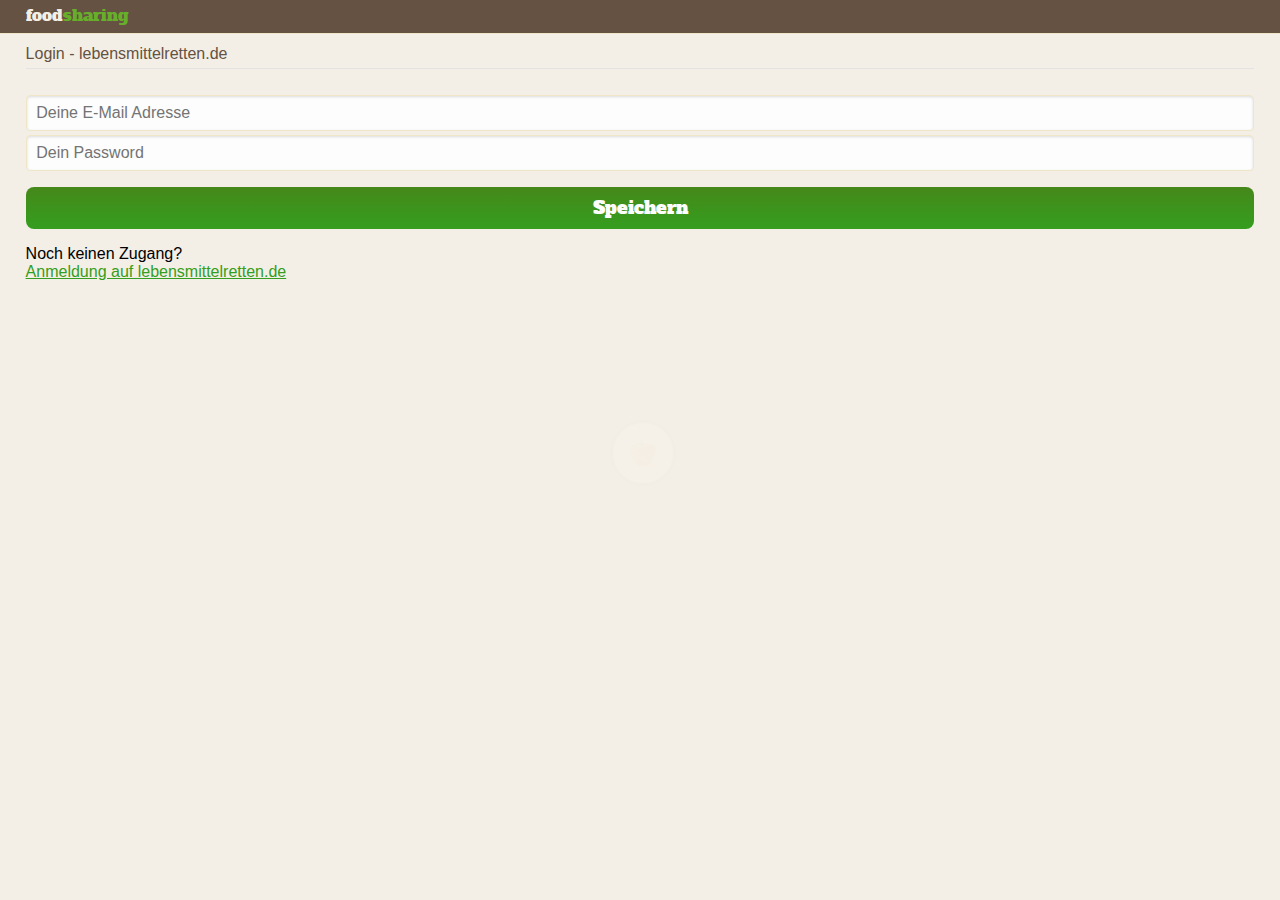
==== www/index.html @ 9c3143f4 "Daten hinzugefügt" ====
<!doctype html>
<html lang="en" ng-app="Foodsharing">
<head>
  <meta charset="utf-8">
  <meta name="viewport" content="width=device-width, initial-scale=1, maximum-scale=1, user-scalable=no">
  <title>Foodsharing</title>  
  
  <link rel="stylesheet" href="css/libs/font-awesome.min.css" />  
  <link rel="stylesheet" href="css/fonts/alfaslabone/stylesheet.css" />  
  <link rel="stylesheet" href="css/libs/pure.css" />
  <link rel="stylesheet" href="css/libs/pure-theme.css" />
  <link rel="stylesheet" href="css/app.css" />

  <script src="cordova.js"></script>
  <script src="js/libs/jquery.js"></script>  
  <script src="js/storage.js"></script> 
  <script src="js/config.js"></script> 
  
  <script src="js/msg.js"></script> 
  <script src="js/image.js"></script> 
  <script src="js/ajax.js"></script> 
  <script src="js/user.js"></script> 
  <script src="js/page.js"></script> 
  <script src="js/init.js"></script> 
  <script src="js/basket.js"></script> 
  
  <script src="js/app.js"></script> 
  
</head>

<body>    
  
  <!--
  		Header Start
  -->
  <header class="header">
    <div class="home-menu pure-menu pure-menu-open pure-menu-horizontal pure-menu-fixed">
        <a class="pure-menu-heading toplogo" href="#" onclick="return false;"><span class="beige">food</span><span class="green">sharing</span></a>

        <div class="pure-menu-heading" style="float:right;max-width: 50%; overflow: hidden;">
           <div id="mini-loader" class="bubblingG">
				<span id="bubblingG_1">
				</span>
				<span id="bubblingG_2">
				</span>
				<span id="bubblingG_3">
				</span>
			</div>&nbsp; <span id="title">&nbsp;</span>
        </div>
    </div>
  </header>
  <!--
  	Header Ende
  -->
  
  
  
  <!--
  		Seite Essenskorb einstellen STart
  -->
  <div style="display:block;" id="page-foodbasket" class="page">
  	<form class="pure-form pure-form-stacked">
	    <fieldset>
	        <legend>Essenskorb einstellen</legend>
			
			<p id="cam-wrapper" style="text-align:center;">
				<button id="cambutton" class="corner button-xlarge pure-button button-green"><i class="fa fa-camera fa-2x"></i></button>
			</p>
			
			<div id="image-preview" class="corner" style="display:none;max-height: 80px;overflow:hidden;">
				<img width="100%" style="display:none;" id="largeImage" src="" />
			</div>
  			
			
			<p>
	    	    <textarea class="corner fill" id="description" placeholder="Beschreibung"></textarea>
			</p>
	        
	        <p>
	        	<label for="weight">geschätztes Gewicht</label>
	        	<select id="weight" name="weight" class="fill">
					<option value="">Bitte Auswählen...</option>
						<option value="0.25">250 g</option>
						<option value="0.5">500 g</option>
						<option value="0.75">750 g</option>
						<option value="1">1,00 kg</option>
						<option value="2">2,00 kg</option>
						<option selected="selected" value="3">3,00 kg</option>
						<option value="4">4,00 kg</option>
						<option value="5">5,00 kg</option>
						<option value="6">6,00 kg</option>
						<option value="7">7,00 kg</option>
						<option value="8">8,00 kg</option>
						<option value="9">9,00 kg</option>
						<option value="10">10,00 kg</option>
						<option value="20">20,00 kg</option>
						<option value="30">30,00 kg</option>
						<option value="40">40,00 kg</option>
						<option value="50">50,00 kg</option>
						<option value="60">60,00 kg</option>
						<option value="70">70,00 kg</option>
						<option value="80">80,00 kg</option>
						<option value="90">90,00 kg</option>
						<option value="100">100,00 kg</option>
				</select>
	        	
	        </p>
	        
	        <div class="corner cbmenu pure-menu pure-menu-open">				
			    <ul>
					<li class="pure-menu-heading">Kontaktaufnahme</li>
					
					<li><a href="#"><label><input type="checkbox" value="1" name="contact_type[]" class="input cb-contact_type">&nbsp;per Nachricht</label></a></li>
					<li><a href="#"><label><input type="checkbox" value="2" name="contact_type[]" class="phone-check input cb-contact_type">&nbsp;per Telefon-Anruf</label></a></li>
				</ul>
			</div>
			
			<p id="phone-wrapper" style="display:none;">
		       <input class="fill" id="phone" type="text" placeholder="Festnetz-Telefon">
		       <input class="fill" id="phone_mobile" type="text" placeholder="Handynummer">
		    </p>
			
			<div class="corner cbmenu pure-menu pure-menu-open">
				<ul>
					<li class="pure-menu-heading">Art der Lebensmittel</li>
					
					<li><a href="#"><label><input type="checkbox" value="1" name="food_type[]" class="input cb-food_type">&nbsp;Backwaren</label></a></li>
					<li><a href="#"><label><input type="checkbox" value="2" name="food_type[]" class="input cb-food_type">&nbsp;Obst &amp; Gemüse</label></a></li>
					<li><a href="#"><label><input type="checkbox" value="3" name="food_type[]" class="input cb-food_type">&nbsp;Molkereiprodukte</label></a></li>
					<li><a href="#"><label><input type="checkbox" value="4" name="food_type[]" class="input cb-food_type">&nbsp;Trockenware</label></a></li>
					<li><a href="#"><label><input type="checkbox" value="5" name="food_type[]" class="input cb-food_type">&nbsp;Tiefkühlware</label></a></li>
					<li><a href="#"><label><input type="checkbox" value="6" name="food_type[]" class="input cb-food_type">&nbsp;Zubreitetete Speisen</label></a></li>
					<li><a href="#"><label><input type="checkbox" value="7" name="food_type[]" class="input cb-food_type">&nbsp;Tierfutter</label></a></li>
	
			
					<li class="pure-menu-heading">Was trifft zu?</li>
					
					<li><a href="#"><label><input type="checkbox" value="1" name="food_art[]" class="input cb-food_art">&nbsp;sind Bio</label></a></li>
					<li><a href="#"><label><input type="checkbox" value="2" name="food_art[]" class="input cb-food_art">&nbsp;sind vegetarisch</label></a></li>
					<li><a href="#"><label><input type="checkbox" value="3" name="food_art[]" class="input cb-food_art">&nbsp;sind vegan</label></a></li>
					<li><a href="#"><label><input type="checkbox" value="4" name="food_art[]" class="input cb-food_art">&nbsp;sind glutenfrei</label></a></li>
	
					<li style="display:none;" class="geoview pure-menu-heading">Abholort</li>
					
					<li style="display:none;" class="geoview"><a href="#">
						<label class="pure-radio" for="checkbox-radio-option-three"><input class="cb-fetch-point" checked="checked" type="radio" value="home" name="location">&nbsp;Bei mir zu hause</label>
					</a></li>
					
					<li style="display:none;" class="geoview"><a href="#">
						<label class="pure-radio" for="checkbox-radio-option-three"><input class="cb-fetch-point" type="radio" value="loc" name="location">&nbsp;Aktueller Standort</label>
					</a></li>				
				
				</ul>
			</div>
	        <input id="latitude" type="hidden" name="latitude" value="" />
	        <input id="longitude" type="hidden" name="longitude" value="" />
	        <input id="photo" type="hidden" name="photo" value="" />
	        
			<p>
	        	<button style="font-weight:normal;padding:15px 0;" id="basketSubmit" class="fill corner pure-button pure-button-primary">Absenden</button>
	        </p>
	    </fieldset>
	</form>
  </div>
  <!--
  	Essenkorb einstellen Ende
  -->
  
  
  <!--
  	Einstellungen Start
  -->
  <div id="page-settings" class="page">
  	<form class="pure-form pure-form-stacked">
	    <fieldset>
	        <legend>Login - lebensmittelretten.de</legend>
	
			<p>
		        <input class="fill" id="email" type="email" placeholder="Deine E-Mail Adresse" value="">
		        <input class="fill" id="password" type="password" placeholder="Dein Password" value="">
	 		</p>
	 		<p>
	       		<button id="savesettings" class="corner fill pure-button pure-button-primary">Speichern</button>
	       	</p>
	       	<p>
	       		Noch keinen Zugang?<br />
	       		<a href="http://lebensmittelretten.de/mach-mit" target="_blank">Anmeldung auf lebensmittelretten.de</a></p>
	    </fieldset>
	</form>
  </div>
  <!--
  	Einstellungen Ende
  -->
  

  <div id="loader"><span>&nbsp;</span></div>
  
  <!--
  	Footer Start
  -->
  <footer>
  	<div>
  				<a style="float:left;width:50%;margin:0;padding:8px 0;" href="#foodbasket" class="page-foodbasket pure-button pure-button-active">
				    <i class="fa fa-camera"></i><br />
				    Essenskorb
				</a>

  		
  				<a style="float:left;width:50%;margin:0;padding:0;padding:8px 0;" href="#settings" class="page-settings pure-button">
				    <i class="fa fa-cog"></i><br />
				    Einstellungen
				</a>
				<div style="clear:both;"></div>
	</div>
  </footer>
  <!--
  	Footer Ende
  -->
 
 
</body>
</html>
---- www/css/fonts/alfaslabone/stylesheet.css ----
/* Generated by Font Squirrel (http://www.fontsquirrel.com) on June 29, 2014 */



@font-face {
    font-family: 'Alfa Slab One';
    src: url('alfaslabone-regular.eot');
    src: url('alfaslabone-regular.eot?#iefix') format('embedded-opentype'),
         url('alfaslabone-regular.woff') format('woff'),
         url('alfaslabone-regular.ttf') format('truetype'),
         url('alfaslabone-regular.svg#alfa_slab_oneregular') format('svg');
    font-weight: normal;
    font-style: normal;

}
---- www/css/libs/pure.css ----
/*!
Pure v0.5.0
Copyright 2014 Yahoo! Inc. All rights reserved.
Licensed under the BSD License.
https://github.com/yui/pure/blob/master/LICENSE.md
*/
/*!
normalize.css v1.1.3 | MIT License | git.io/normalize
Copyright (c) Nicolas Gallagher and Jonathan Neal
*/
/*! normalize.css v1.1.3 | MIT License | git.io/normalize */article,aside,details,figcaption,figure,footer,header,hgroup,main,nav,section,summary{display:block}audio,canvas,video{display:inline-block;*display:inline;*zoom:1}audio:not([controls]){display:none;height:0}[hidden]{display:none}html{font-size:100%;-ms-text-size-adjust:100%;-webkit-text-size-adjust:100%}html,button,input,select,textarea{font-family:sans-serif}body{margin:0}a:focus{outline:thin dotted}a:active,a:hover{outline:0}h1{font-size:2em;margin:.67em 0}h2{font-size:1.5em;margin:.83em 0}h3{font-size:1.17em;margin:1em 0}h4{font-size:1em;margin:1.33em 0}h5{font-size:.83em;margin:1.67em 0}h6{font-size:.67em;margin:2.33em 0}abbr[title]{border-bottom:1px dotted}b,strong{font-weight:700}blockquote{margin:1em 40px}dfn{font-style:italic}hr{-moz-box-sizing:content-box;box-sizing:content-box;height:0}mark{background:#ff0;color:#000}p,pre{margin:1em 0}code,kbd,pre,samp{font-family:monospace,serif;_font-family:'courier new',monospace;font-size:1em}pre{white-space:pre;white-space:pre-wrap;word-wrap:break-word}q{quotes:none}q:before,q:after{content:'';content:none}small{font-size:80%}sub,sup{font-size:75%;line-height:0;position:relative;vertical-align:baseline}sup{top:-.5em}sub{bottom:-.25em}dl,menu,ol,ul{margin:1em 0}dd{margin:0 0 0 40px}menu,ol,ul{padding:0 0 0 40px}nav ul,nav ol{list-style:none;list-style-image:none}img{border:0;-ms-interpolation-mode:bicubic}svg:not(:root){overflow:hidden}figure{margin:0}form{margin:0}fieldset{border:1px solid silver;margin:0 2px;padding:.35em .625em .75em}legend{border:0;padding:0;white-space:normal;*margin-left:-7px}button,input,select,textarea{font-size:100%;margin:0;vertical-align:baseline;*vertical-align:middle}button,input{line-height:normal}button,select{text-transform:none}button,html input[type=button],input[type=reset],input[type=submit]{-webkit-appearance:button;cursor:pointer;*overflow:visible}button[disabled],html input[disabled]{cursor:default}input[type=checkbox],input[type=radio]{box-sizing:border-box;padding:0;*height:13px;*width:13px}input[type=search]{-webkit-appearance:textfield;-moz-box-sizing:content-box;-webkit-box-sizing:content-box;box-sizing:content-box}input[type=search]::-webkit-search-cancel-button,input[type=search]::-webkit-search-decoration{-webkit-appearance:none}button::-moz-focus-inner,input::-moz-focus-inner{border:0;padding:0}textarea{overflow:auto;vertical-align:top}table{border-collapse:collapse;border-spacing:0}[hidden]{display:none!important}.pure-img{max-width:100%;height:auto;display:block}.pure-g{letter-spacing:-.31em;*letter-spacing:normal;*word-spacing:-.43em;text-rendering:optimizespeed;font-family:FreeSans,Arimo,"Droid Sans",Helvetica,Arial,sans-serif;display:-webkit-flex;-webkit-flex-flow:row wrap;display:-ms-flexbox;-ms-flex-flow:row wrap}.opera-only :-o-prefocus,.pure-g{word-spacing:-.43em}.pure-u{display:inline-block;*display:inline;zoom:1;letter-spacing:normal;word-spacing:normal;vertical-align:top;text-rendering:auto}.pure-g [class *="pure-u"]{font-family:sans-serif}.pure-u-1,.pure-u-1-1,.pure-u-1-2,.pure-u-1-3,.pure-u-2-3,.pure-u-1-4,.pure-u-3-4,.pure-u-1-5,.pure-u-2-5,.pure-u-3-5,.pure-u-4-5,.pure-u-5-5,.pure-u-1-6,.pure-u-5-6,.pure-u-1-8,.pure-u-3-8,.pure-u-5-8,.pure-u-7-8,.pure-u-1-12,.pure-u-5-12,.pure-u-7-12,.pure-u-11-12,.pure-u-1-24,.pure-u-2-24,.pure-u-3-24,.pure-u-4-24,.pure-u-5-24,.pure-u-6-24,.pure-u-7-24,.pure-u-8-24,.pure-u-9-24,.pure-u-10-24,.pure-u-11-24,.pure-u-12-24,.pure-u-13-24,.pure-u-14-24,.pure-u-15-24,.pure-u-16-24,.pure-u-17-24,.pure-u-18-24,.pure-u-19-24,.pure-u-20-24,.pure-u-21-24,.pure-u-22-24,.pure-u-23-24,.pure-u-24-24{display:inline-block;*display:inline;zoom:1;letter-spacing:normal;word-spacing:normal;vertical-align:top;text-rendering:auto}.pure-u-1-24{width:4.1667%;*width:4.1357%}.pure-u-1-12,.pure-u-2-24{width:8.3333%;*width:8.3023%}.pure-u-1-8,.pure-u-3-24{width:12.5%;*width:12.469%}.pure-u-1-6,.pure-u-4-24{width:16.6667%;*width:16.6357%}.pure-u-1-5{width:20%;*width:19.969%}.pure-u-5-24{width:20.8333%;*width:20.8023%}.pure-u-1-4,.pure-u-6-24{width:25%;*width:24.969%}.pure-u-7-24{width:29.1667%;*width:29.1357%}.pure-u-1-3,.pure-u-8-24{width:33.3333%;*width:33.3023%}.pure-u-3-8,.pure-u-9-24{width:37.5%;*width:37.469%}.pure-u-2-5{width:40%;*width:39.969%}.pure-u-5-12,.pure-u-10-24{width:41.6667%;*width:41.6357%}.pure-u-11-24{width:45.8333%;*width:45.8023%}.pure-u-1-2,.pure-u-12-24{width:50%;*width:49.969%}.pure-u-13-24{width:54.1667%;*width:54.1357%}.pure-u-7-12,.pure-u-14-24{width:58.3333%;*width:58.3023%}.pure-u-3-5{width:60%;*width:59.969%}.pure-u-5-8,.pure-u-15-24{width:62.5%;*width:62.469%}.pure-u-2-3,.pure-u-16-24{width:66.6667%;*width:66.6357%}.pure-u-17-24{width:70.8333%;*width:70.8023%}.pure-u-3-4,.pure-u-18-24{width:75%;*width:74.969%}.pure-u-19-24{width:79.1667%;*width:79.1357%}.pure-u-4-5{width:80%;*width:79.969%}.pure-u-5-6,.pure-u-20-24{width:83.3333%;*width:83.3023%}.pure-u-7-8,.pure-u-21-24{width:87.5%;*width:87.469%}.pure-u-11-12,.pure-u-22-24{width:91.6667%;*width:91.6357%}.pure-u-23-24{width:95.8333%;*width:95.8023%}.pure-u-1,.pure-u-1-1,.pure-u-5-5,.pure-u-24-24{width:100%}.pure-button{display:inline-block;*display:inline;zoom:1;line-height:normal;white-space:nowrap;vertical-align:baseline;text-align:center;cursor:pointer;-webkit-user-drag:none;-webkit-user-select:none;-moz-user-select:none;-ms-user-select:none;user-select:none}.pure-button::-moz-focus-inner{padding:0;border:0}.pure-button{font-family:inherit;font-size:100%;*font-size:90%;*overflow:visible;padding:.5em 1em;color:#444;color:rgba(0,0,0,.8);*color:#444;border:1px solid #999;border:0 rgba(0,0,0,0);background-color:#E6E6E6;text-decoration:none;border-radius:2px}.pure-button-hover,.pure-button:hover,.pure-button:focus{filter:progid:DXImageTransform.Microsoft.gradient(startColorstr='#00000000', endColorstr='#1a000000', GradientType=0);background-image:-webkit-gradient(linear,0 0,0 100%,from(transparent),color-stop(40%,rgba(0,0,0,.05)),to(rgba(0,0,0,.1)));background-image:-webkit-linear-gradient(transparent,rgba(0,0,0,.05) 40%,rgba(0,0,0,.1));background-image:-moz-linear-gradient(top,rgba(0,0,0,.05) 0,rgba(0,0,0,.1));background-image:-o-linear-gradient(transparent,rgba(0,0,0,.05) 40%,rgba(0,0,0,.1));background-image:linear-gradient(transparent,rgba(0,0,0,.05) 40%,rgba(0,0,0,.1))}.pure-button:focus{outline:0}.pure-button-active,.pure-button:active{box-shadow:0 0 0 1px rgba(0,0,0,.15) inset,0 0 6px rgba(0,0,0,.2) inset}.pure-button[disabled],.pure-button-disabled,.pure-button-disabled:hover,.pure-button-disabled:focus,.pure-button-disabled:active{border:0;background-image:none;filter:progid:DXImageTransform.Microsoft.gradient(enabled=false);filter:alpha(opacity=40);-khtml-opacity:.4;-moz-opacity:.4;opacity:.4;cursor:not-allowed;box-shadow:none}.pure-button-hidden{display:none}.pure-button::-moz-focus-inner{padding:0;border:0}.pure-button-primary,.pure-button-selected,a.pure-button-primary,a.pure-button-selected{background-color:#0078e7;color:#fff}.pure-form input[type=text],.pure-form input[type=password],.pure-form input[type=email],.pure-form input[type=url],.pure-form input[type=date],.pure-form input[type=month],.pure-form input[type=time],.pure-form input[type=datetime],.pure-form input[type=datetime-local],.pure-form input[type=week],.pure-form input[type=number],.pure-form input[type=search],.pure-form input[type=tel],.pure-form input[type=color],.pure-form select,.pure-form textarea{padding:.5em .6em;display:inline-block;border:1px solid #F1E7C9;box-shadow:inset 0 1px 3px #ddd;border-radius:4px;-webkit-box-sizing:border-box;-moz-box-sizing:border-box;box-sizing:border-box}.pure-form input:not([type]){padding:.5em .6em;display:inline-block;border:1px solid #F1E7C9;box-shadow:inset 0 1px 3px #ddd;border-radius:4px;-webkit-box-sizing:border-box;-moz-box-sizing:border-box;box-sizing:border-box}.pure-form input[type=color]{padding:.2em .5em}.pure-form input[type=text]:focus,.pure-form input[type=password]:focus,.pure-form input[type=email]:focus,.pure-form input[type=url]:focus,.pure-form input[type=date]:focus,.pure-form input[type=month]:focus,.pure-form input[type=time]:focus,.pure-form input[type=datetime]:focus,.pure-form input[type=datetime-local]:focus,.pure-form input[type=week]:focus,.pure-form input[type=number]:focus,.pure-form input[type=search]:focus,.pure-form input[type=tel]:focus,.pure-form input[type=color]:focus,.pure-form select:focus,.pure-form textarea:focus{outline:0;outline:thin dotted \9;border-color:#665343}.pure-form input:not([type]):focus{outline:0;outline:thin dotted \9;border-color:#665343}.pure-form input[type=file]:focus,.pure-form input[type=radio]:focus,.pure-form input[type=checkbox]:focus{outline:thin dotted #333;outline:1px auto #665343}.pure-form .pure-checkbox,.pure-form .pure-radio{margin:.5em 0;display:block}.pure-form input[type=text][disabled],.pure-form input[type=password][disabled],.pure-form input[type=email][disabled],.pure-form input[type=url][disabled],.pure-form input[type=date][disabled],.pure-form input[type=month][disabled],.pure-form input[type=time][disabled],.pure-form input[type=datetime][disabled],.pure-form input[type=datetime-local][disabled],.pure-form input[type=week][disabled],.pure-form input[type=number][disabled],.pure-form input[type=search][disabled],.pure-form input[type=tel][disabled],.pure-form input[type=color][disabled],.pure-form select[disabled],.pure-form textarea[disabled]{cursor:not-allowed;background-color:#eaeded;color:#cad2d3}.pure-form input:not([type])[disabled]{cursor:not-allowed;background-color:#eaeded;color:#cad2d3}.pure-form input[readonly],.pure-form select[readonly],.pure-form textarea[readonly]{background:#F1E7C9;color:#777;border-color:#F1E7C9}.pure-form input:focus:invalid,.pure-form textarea:focus:invalid,.pure-form select:focus:invalid{color:#b94a48;border-color:#ee5f5b}.pure-form input:focus:invalid:focus,.pure-form textarea:focus:invalid:focus,.pure-form select:focus:invalid:focus{border-color:#e9322d}.pure-form input[type=file]:focus:invalid:focus,.pure-form input[type=radio]:focus:invalid:focus,.pure-form input[type=checkbox]:focus:invalid:focus{outline-color:#e9322d}.pure-form select{border:1px solid #F1E7C9;background-color:#fff}.pure-form select[multiple]{height:auto}.pure-form label{margin:.5em 0 .2em}.pure-form fieldset{margin:0;padding:.35em 0 .75em;border:0}.pure-form legend{display:block;width:100%;padding:.3em 0;margin-bottom:.3em;color:#333;border-bottom:1px solid #e5e5e5}.pure-form-stacked input[type=text],.pure-form-stacked input[type=password],.pure-form-stacked input[type=email],.pure-form-stacked input[type=url],.pure-form-stacked input[type=date],.pure-form-stacked input[type=month],.pure-form-stacked input[type=time],.pure-form-stacked input[type=datetime],.pure-form-stacked input[type=datetime-local],.pure-form-stacked input[type=week],.pure-form-stacked input[type=number],.pure-form-stacked input[type=search],.pure-form-stacked input[type=tel],.pure-form-stacked input[type=color],.pure-form-stacked select,.pure-form-stacked label,.pure-form-stacked textarea{display:block;margin:.25em 0}.pure-form-stacked input:not([type]){display:block;margin:.25em 0}.pure-form-aligned input,.pure-form-aligned textarea,.pure-form-aligned select,.pure-form-aligned .pure-help-inline,.pure-form-message-inline{display:inline-block;*display:inline;*zoom:1;vertical-align:middle}.pure-form-aligned textarea{vertical-align:top}.pure-form-aligned .pure-control-group{margin-bottom:.5em}.pure-form-aligned .pure-control-group label{text-align:right;display:inline-block;vertical-align:middle;width:10em;margin:0 1em 0 0}.pure-form-aligned .pure-controls{margin:1.5em 0 0 10em}.pure-form input.pure-input-rounded,.pure-form .pure-input-rounded{border-radius:2em;padding:.5em 1em}.pure-form .pure-group fieldset{margin-bottom:10px}.pure-form .pure-group input{display:block;padding:10px;margin:0;border-radius:0;position:relative;top:-1px}.pure-form .pure-group input:focus{z-index:2}.pure-form .pure-group input:first-child{top:1px;border-radius:4px 4px 0 0}.pure-form .pure-group input:last-child{top:-2px;border-radius:0 0 4px 4px}.pure-form .pure-group button{margin:.35em 0}.pure-form .pure-input-1{width:100%}.pure-form .pure-input-2-3{width:66%}.pure-form .pure-input-1-2{width:50%}.pure-form .pure-input-1-3{width:33%}.pure-form .pure-input-1-4{width:25%}.pure-form .pure-help-inline,.pure-form-message-inline{display:inline-block;padding-left:.3em;color:#666;vertical-align:middle;font-size:.875em}.pure-form-message{display:block;color:#666;font-size:.875em}@media only screen and (max-width :480px){.pure-form button[type=submit]{margin:.7em 0 0}.pure-form input:not([type]),.pure-form input[type=text],.pure-form input[type=password],.pure-form input[type=email],.pure-form input[type=url],.pure-form input[type=date],.pure-form input[type=month],.pure-form input[type=time],.pure-form input[type=datetime],.pure-form input[type=datetime-local],.pure-form input[type=week],.pure-form input[type=number],.pure-form input[type=search],.pure-form input[type=tel],.pure-form input[type=color],.pure-form label{margin-bottom:.3em;display:block}.pure-group input:not([type]),.pure-group input[type=text],.pure-group input[type=password],.pure-group input[type=email],.pure-group input[type=url],.pure-group input[type=date],.pure-group input[type=month],.pure-group input[type=time],.pure-group input[type=datetime],.pure-group input[type=datetime-local],.pure-group input[type=week],.pure-group input[type=number],.pure-group input[type=search],.pure-group input[type=tel],.pure-group input[type=color]{margin-bottom:0}.pure-form-aligned .pure-control-group label{margin-bottom:.3em;text-align:left;display:block;width:100%}.pure-form-aligned .pure-controls{margin:1.5em 0 0}.pure-form .pure-help-inline,.pure-form-message-inline,.pure-form-message{display:block;font-size:.75em;padding:.2em 0 .8em}}.pure-menu ul{position:absolute;visibility:hidden}.pure-menu.pure-menu-open{visibility:visible;z-index:2;width:100%}.pure-menu ul{left:-10000px;list-style:none;margin:0;padding:0;top:-10000px;z-index:1}.pure-menu>ul{position:relative}.pure-menu-open>ul{left:0;top:0;visibility:visible}.pure-menu-open>ul:focus{outline:0}.pure-menu li{position:relative}.pure-menu a,.pure-menu .pure-menu-heading{display:block;color:inherit;line-height:1.5em;padding:5px 2%;text-decoration:none;white-space:nowrap}.pure-menu.pure-menu-horizontal>.pure-menu-heading{display:inline-block;*display:inline;zoom:1;margin:0;vertical-align:middle}.pure-menu.pure-menu-horizontal>ul{display:inline-block;*display:inline;zoom:1;vertical-align:middle}.pure-menu li a{padding:5px 20px}.pure-menu-can-have-children>.pure-menu-label:after{content:'\25B8';float:right;font-family:'Lucida Grande','Lucida Sans Unicode','DejaVu Sans',sans-serif;margin-right:-20px;margin-top:-1px}.pure-menu-can-have-children>.pure-menu-label{padding-right:30px}.pure-menu-separator{background-color:#dfdfdf;display:block;height:1px;font-size:0;margin:7px 2px;overflow:hidden}.pure-menu-hidden{display:none}.pure-menu-fixed{position:fixed;top:0;left:0;width:100%}.pure-menu-horizontal li{display:inline-block;*display:inline;zoom:1;vertical-align:middle}.pure-menu-horizontal li li{display:block}.pure-menu-horizontal>.pure-menu-children>.pure-menu-can-have-children>.pure-menu-label:after{content:"\25BE"}.pure-menu-horizontal>.pure-menu-children>.pure-menu-can-have-children>.pure-menu-label{padding-right:30px}.pure-menu-horizontal li.pure-menu-separator{height:50%;width:1px;margin:0 7px}.pure-menu-horizontal li li.pure-menu-separator{height:1px;width:auto;margin:7px 2px}.pure-menu.pure-menu-open,.pure-menu.pure-menu-horizontal li .pure-menu-children{background:#fff;border:1px solid #F1E7C9}.pure-menu.pure-menu-horizontal,.pure-menu.pure-menu-horizontal .pure-menu-heading{border:0}.pure-menu a{border:1px solid transparent;border-left:0;border-right:0}.pure-menu a,.pure-menu .pure-menu-can-have-children>li:after{color:#777}.pure-menu .pure-menu-can-have-children>li:hover:after{color:#fff}.pure-menu .pure-menu-open{background:#dedede}.pure-menu li a:hover,.pure-menu li a:focus{background:#F1E7C9}.pure-menu li.pure-menu-disabled a:hover,.pure-menu li.pure-menu-disabled a:focus{background:#fff;color:#bfbfbf}.pure-menu .pure-menu-disabled>a{background-image:none;border-color:transparent;cursor:default}.pure-menu .pure-menu-disabled>a,.pure-menu .pure-menu-can-have-children.pure-menu-disabled>a:after{color:#bfbfbf}.pure-menu .pure-menu-heading{color:#565d64;text-transform:uppercase;font-size:90%;margin-top:.5em;border-bottom-width:1px;border-bottom-style:solid;border-bottom-color:#dfdfdf}.pure-menu .pure-menu-selected a{color:#000}.pure-menu.pure-menu-open.pure-menu-fixed{border:0;border-bottom:1px solid #F1E7C9}.pure-paginator{letter-spacing:-.31em;*letter-spacing:normal;*word-spacing:-.43em;text-rendering:optimizespeed;list-style:none;margin:0;padding:0}.opera-only :-o-prefocus,.pure-paginator{word-spacing:-.43em}.pure-paginator li{display:inline-block;*display:inline;zoom:1;letter-spacing:normal;word-spacing:normal;vertical-align:top;text-rendering:auto}.pure-paginator .pure-button{border-radius:0;padding:.8em 1.4em;vertical-align:top;height:1.1em}.pure-paginator .pure-button:focus,.pure-paginator .pure-button:active{outline-style:none}.pure-paginator .prev,.pure-paginator .next{color:#C0C1C3;text-shadow:0 -1px 0 rgba(0,0,0,.45)}.pure-paginator .prev{border-radius:2px 0 0 2px}.pure-paginator .next{border-radius:0 2px 2px 0}@media (max-width:480px){.pure-menu-horizontal{width:100%}.pure-menu-children li{display:block;border-bottom:1px solid #000}}.pure-table{border-collapse:collapse;border-spacing:0;empty-cells:show;border:1px solid #cbcbcb}.pure-table caption{color:#000;font:italic 85%/1 arial,sans-serif;padding:1em 0;text-align:center}.pure-table td,.pure-table th{border-left:1px solid #cbcbcb;border-width:0 0 0 1px;font-size:inherit;margin:0;overflow:visible;padding:.5em 1em}.pure-table td:first-child,.pure-table th:first-child{border-left-width:0}.pure-table thead{background:#e0e0e0;color:#000;text-align:left;vertical-align:bottom}.pure-table td{background-color:transparent}.pure-table-odd td{background-color:#f2f2f2}.pure-table-striped tr:nth-child(2n-1) td{background-color:#f2f2f2}.pure-table-bordered td{border-bottom:1px solid #cbcbcb}.pure-table-bordered tbody>tr:last-child td,.pure-table-horizontal tbody>tr:last-child td{border-bottom-width:0}.pure-table-horizontal td,.pure-table-horizontal th{border-width:0 0 1px;border-bottom:1px solid #cbcbcb}.pure-table-horizontal tbody>tr:last-child td{border-bottom-width:0}
---- www/css/libs/pure-theme.css ----
a
{
	color:#35A020;
}
label, legend
{
	color:#665343 !important;
	padding-left:3px;
}
li label
{
	color:#332010 !important;
}
.pure-menu-heading
{
	color:#665343 !important;
}
.button-success,
        .button-error,
        .button-warning,
        .button-secondary {
            color: white;
            border-radius: 4px;
            text-shadow: 0 1px 1px rgba(0, 0, 0, 0.2);
        }

        .button-success {
            background: rgb(28, 184, 65); /* this is a green */
        }

        .button-error {
            background: rgb(202, 60, 60); /* this is a maroon */
        }

        .button-warning {
            background: rgb(223, 117, 20); /* this is an orange */
        }

        .button-secondary {
            background: rgb(66, 184, 221); /* this is a light blue */
        }
        
        .button-green
        {
        	background: #4A911D;
        	color: #FFFFFF;
        }


.pure-button-primary
{
	background: #478a1b; /* Old browsers */
	background: -moz-linear-gradient(top, #478a1b 0%, #35a020 100%); /* FF3.6+ */
	background: -webkit-gradient(linear, left top, left bottom, color-stop(0%,#478a1b), color-stop(100%,#35a020)); /* Chrome,Safari4+ */
	background: -webkit-linear-gradient(top, #478a1b 0%,#35a020 100%); /* Chrome10+,Safari5.1+ */
	background: -o-linear-gradient(top, #478a1b 0%,#35a020 100%); /* Opera 11.10+ */
	background: -ms-linear-gradient(top, #478a1b 0%,#35a020 100%); /* IE10+ */
	background: linear-gradient(to bottom, #478a1b 0%,#35a020 100%); /* W3C */
	filter: progid:DXImageTransform.Microsoft.gradient( startColorstr='#478a1b', endColorstr='#35a020',GradientType=0 ); /* IE6-9 */
}
.pure-button-primary:hover
{
	background: #35a020; /* Old browsers */
	background: -moz-linear-gradient(top, #35a020 0%, #478a1b 100%); /* FF3.6+ */
	background: -webkit-gradient(linear, left top, left bottom, color-stop(0%,#35a020), color-stop(100%,#478a1b)); /* Chrome,Safari4+ */
	background: -webkit-linear-gradient(top, #35a020 0%,#478a1b 100%); /* Chrome10+,Safari5.1+ */
	background: -o-linear-gradient(top, #35a020 0%,#478a1b 100%); /* Opera 11.10+ */
	background: -ms-linear-gradient(top, #35a020 0%,#478a1b 100%); /* IE10+ */
	background: linear-gradient(to bottom, #35a020 0%,#478a1b 100%); /* W3C */
	filter: progid:DXImageTransform.Microsoft.gradient( startColorstr='#35a020', endColorstr='#478a1b',GradientType=0 ); /* IE6-9 */
}
---- www/css/app.css ----
#title
{
    max-width: 50%;
    overflow: hidden;
}
#title, .pure-button
{
	font-family: 'Alfa Slab One';
	text-transform: none;
	font-style: normal;
  	font-weight: 400;
}
.mini-loader
{
	position:relative;
	top:2px;
}
.pure-button
{
	font-size: 110%;
}
.corner
{
	-webkit-border-radius: 8px;
	-moz-border-radius: 8px;
	border-radius: 8px;
}
.button-xsmall 
{
            font-size: 70%;
       }

        .button-small {
            font-size: 85%;
        }

        .button-large {
            font-size: 110%;
        }

        .button-xlarge {
            font-size: 125%;
        }


body
{
	background-color: #F5F1E8;
}
.page
{
	display:none;
	padding:40px 2% 100px 2%;
}
.toplogo
{
	font-family: 'Alfa Slab One';
}
.toplogo span
{
	text-transform: lowercase !important;
	font-size: 110%;
}
header .pure-menu
{
	background-color: #665343 !important;
}
header .pure-menu-heading span
{
	color:#FFFFFF;
}
footer
{
	position:fixed;
    left:0px;
    bottom:0px;
    width:100%;
    z-index: 100;
}
footer div
{
	
}
footer .pure-button
{
	color:#665343;
	background-color: #A9A59C;
	box-shadow: 0;
}
footer .pure-button:hover
{
	color:#4A911D;
}
footer .pure-button-active,footer, footer .pure-button-active:active
{
	color:#4A911D;
	background-color: #F5F1E8;
	box-shadow: none;
}
.pure-button-active, .pure-button:active
{
	box-shadow: 0;
}
.fill
{
	width:100%;
}
#loader
{
	position: absolute;
	width:100%;
	height:100%;
	top:0px;
	left:0px;
	z-index: 1000;
	background:rgba(0,0,0,0.5);
}
#loader span
{
	z-index:1100;
	position:absolute;
	left:50%;
	top:50%;
	margin-top:-30px;
	margin-left:-30px;
	display:block;
	width:60px;
	height:60px;
	-webkit-border-radius: 40px;
	-moz-border-radius: 40px;
	border-radius: 40px;
	background-image:url(../img/apple_loader.gif);
	background-repeat: no-repeat;
	background-position: center;
	background-color:#FFFFFF;
	border:3px solid #665343;
}
input{
	-webkit-tap-highlight-color: rgba(0, 0, 0, 0); 
	-webkit-tap-highlight-color: transparent;
}
.green
{
	color:#68B12C !important;
}
.beige
{
	color:#F5F1E8 !important;
}


/*
 * Loader
 */
.bubblingG {
text-align: center;
width:38px;
height:20px;
float:left;
}

.bubblingG span {
display: inline-block;
vertical-align: middle;
width: 5px;
height: 5px;
margin: 12px auto;
background: #FFFFFF;
-moz-border-radius: 24px;
-moz-animation: bubblingG 1.3s infinite alternate;
-webkit-border-radius: 24px;
-webkit-animation: bubblingG 1.3s infinite alternate;
-ms-border-radius: 24px;
-ms-animation: bubblingG 1.3s infinite alternate;
-o-border-radius: 24px;
-o-animation: bubblingG 1.3s infinite alternate;
border-radius: 24px;
animation: bubblingG 1.3s infinite alternate;
}

#bubblingG_1 {
-moz-animation-delay: 0s;
-webkit-animation-delay: 0s;
-ms-animation-delay: 0s;
-o-animation-delay: 0s;
animation-delay: 0s;
}

#bubblingG_2 {
-moz-animation-delay: 0.39s;
-webkit-animation-delay: 0.39s;
-ms-animation-delay: 0.39s;
-o-animation-delay: 0.39s;
animation-delay: 0.39s;
}

#bubblingG_3 {
-moz-animation-delay: 0.78s;
-webkit-animation-delay: 0.78s;
-ms-animation-delay: 0.78s;
-o-animation-delay: 0.78s;
animation-delay: 0.78s;
}

@-moz-keyframes bubblingG {
0% {
width: 5px;
height: 5px;
background-color:#FFFFFF;
-moz-transform: translateY(0);
}

100% {
width: 11px;
height: 11px;
background-color:#665343;
-moz-transform: translateY(-10px);
}

}

@-webkit-keyframes bubblingG {
0% {
width: 5px;
height: 5px;
background-color:#FFFFFF;
-webkit-transform: translateY(0);
}

100% {
width: 11px;
height: 11px;
background-color:#665343;
-webkit-transform: translateY(-10px);
}

}

@-ms-keyframes bubblingG {
0% {
width: 5px;
height: 5px;
background-color:#FFFFFF;
-ms-transform: translateY(0);
}

100% {
width: 11px;
height: 11px;
background-color:#665343;
-ms-transform: translateY(-10px);
}

}

@-o-keyframes bubblingG {
0% {
width: 5px;
height: 5px;
background-color:#FFFFFF;
-o-transform: translateY(0);
}

100% {
width: 11px;
height: 11px;
background-color:#665343;
-o-transform: translateY(-10px);
}

}

@keyframes bubblingG {
0% {
width: 5px;
height: 5px;
background-color:#FFFFFF;
transform: translateY(0);
}

100% {
width: 11px;
height: 11px;
background-color:#665343;
transform: translateY(-10px);
}

} - See more at: http://cssload.net/en/#sthash.Vm9YiC4k.dpuf
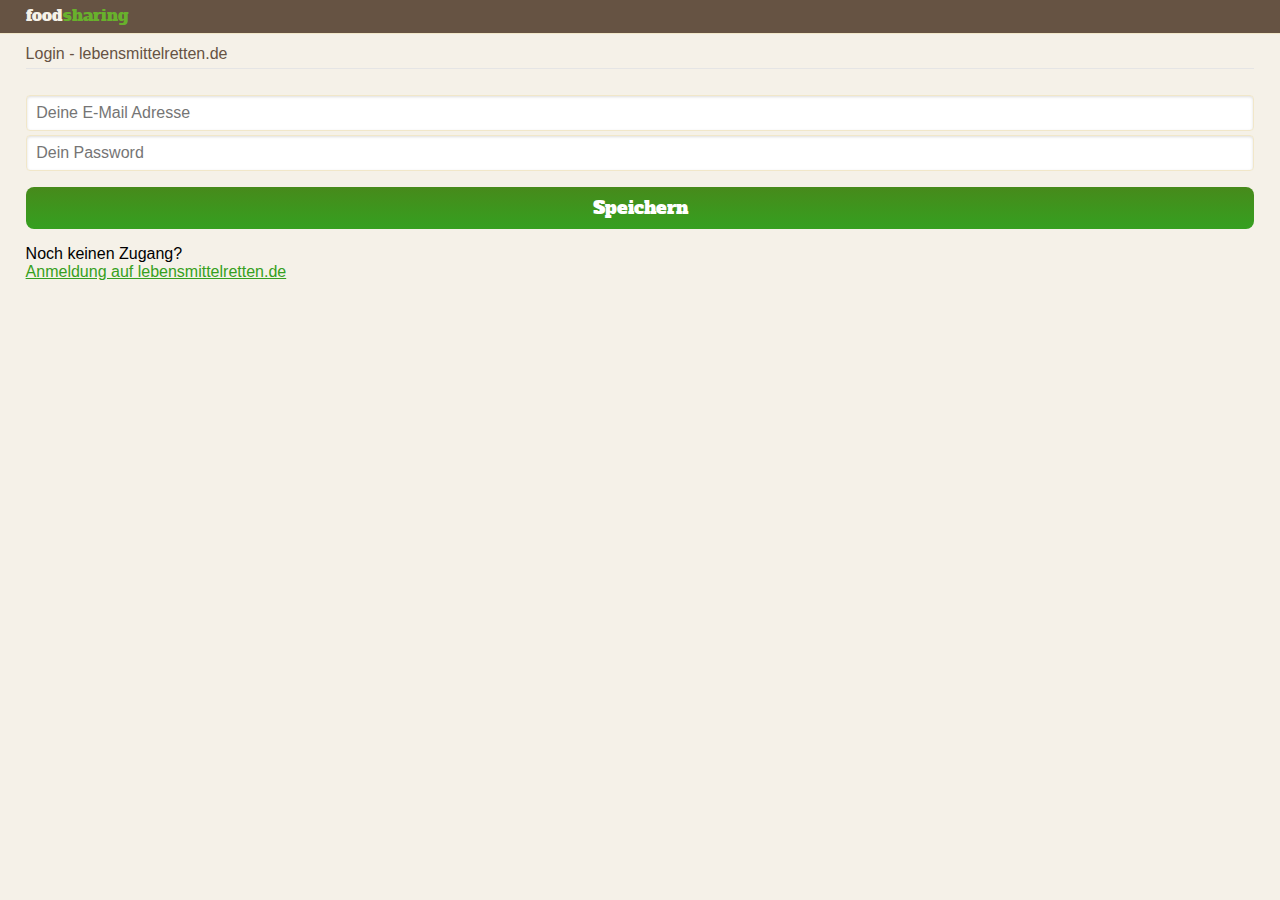
==== commit d0e8138e: "für phonegap build zu version 3.4 gewechselt" ====
--- a/www/index.html
+++ b/www/index.html
@@ -10,19 +10,29 @@
   <link rel="stylesheet" href="css/libs/pure.css" />
   <link rel="stylesheet" href="css/libs/pure-theme.css" />
   <link rel="stylesheet" href="css/app.css" />
-
+  <link rel="stylesheet" href="js/libs/leaflet/leaflet.css" />
+  <link rel="stylesheet" href="js/libs/leaflet/markercluster/MarkerCluster.css" />
+  <link rel="stylesheet" href="js/libs/leaflet/markercluster/MarkerCluster.Default.css" />
+  
   <script src="cordova.js"></script>
+  
+  
+  <script src="js/libs/leaflet/leaflet.js"></script>
+  <script src="js/libs/leaflet/markercluster/leaflet.markercluster.js"></script>
   <script src="js/libs/jquery.js"></script>  
   <script src="js/storage.js"></script> 
   <script src="js/config.js"></script> 
   
   <script src="js/msg.js"></script> 
+  <script src="js/map.js"></script> 
   <script src="js/image.js"></script> 
   <script src="js/ajax.js"></script> 
   <script src="js/user.js"></script> 
   <script src="js/page.js"></script> 
   <script src="js/init.js"></script> 
   <script src="js/basket.js"></script> 
+  
+  
   
   <script src="js/app.js"></script> 
   
@@ -53,12 +63,35 @@
   	Header Ende
   -->
   
-  
+  <!--
+  	Karte
+  -->
+  <div style="display:block;" id="page-map" class="page">
+  	
+  </div>
+  
+  <!--
+  	Essenskorb
+  -->
+  <div id="page-basket" class="page">
+  	<button onclick="page.activate('map');return false;" class="pure-button">Zurück</button>
+  	<h3></h3>
+  	<div class="picture" style="display:none;">
+  		<p style="text-align: center;">
+  			<img class="corner" src="" />
+  		</p>
+  	</div>
+  	<aside></aside>
+  	
+  	<p>
+	     <button style="font-weight:normal;padding:15px 0;" class="request fill corner pure-button pure-button-primary">Essenkorb anfragen</button>
+    </p>
+  </div>
   
   <!--
   		Seite Essenskorb einstellen STart
   -->
-  <div style="display:block;" id="page-foodbasket" class="page">
+  <div id="page-foodbasket" class="page">
   	<form class="pure-form pure-form-stacked">
 	    <fieldset>
 	        <legend>Essenskorb einstellen</legend>
@@ -200,13 +233,26 @@
   -->
   <footer>
   	<div>
-  				<a style="float:left;width:50%;margin:0;padding:8px 0;" href="#foodbasket" class="page-foodbasket pure-button pure-button-active">
+  				<a style="float:left;width:50%;margin:0;padding:8px 0;" href="#map" class="pagelink page-map pure-button pure-button-active">
+				    <i class="fa fa-map-marker"></i><br />
+				    Karte
+				</a>
+
+  		
+  				<a style="float:left;width:50%;margin:0;padding:0;padding:8px 0;" href="http://lebensmittelretten.de/freiwillige/?page=dashboard" target="_blank" class="page-lmr pure-button">
+				    <i class="fa fa-external-link"></i><br />
+				    Lmr.de
+				</a>
+				<div style="clear:both;"></div>
+	</div>
+  	<div>
+  				<a style="float:left;width:50%;margin:0;padding:8px 0;" href="#foodbasket" class="pagelink page-foodbasket pure-button pure-button-active">
 				    <i class="fa fa-camera"></i><br />
 				    Essenskorb
 				</a>
 
   		
-  				<a style="float:left;width:50%;margin:0;padding:0;padding:8px 0;" href="#settings" class="page-settings pure-button">
+  				<a style="float:left;width:50%;margin:0;padding:0;padding:8px 0;" href="#settings" class="pagelink page-settings pure-button">
 				    <i class="fa fa-cog"></i><br />
 				    Einstellungen
 				</a>
--- a/www/css/app.css
+++ b/www/css/app.css
@@ -52,6 +52,16 @@
 	display:none;
 	padding:40px 2% 100px 2%;
 }
+#page-map
+{
+	padding:0 !important;
+	margin:0 !important;
+	width:100%;
+	height:100%;
+	position: absolute;
+	top:0px;
+	left: 0px;
+}
 .toplogo
 {
 	font-family: 'Alfa Slab One';
@@ -60,6 +70,17 @@
 {
 	text-transform: lowercase !important;
 	font-size: 110%;
+}
+header
+{
+	position:fixed;
+	top: 0px;
+	left:0px;
+	z-index: 2000;
+}
+header .pure-menu-fixed
+{
+	z-index: 2010 !important;
 }
 header .pure-menu
 {
@@ -87,10 +108,7 @@
 	background-color: #A9A59C;
 	box-shadow: 0;
 }
-footer .pure-button:hover
-{
-	color:#4A911D;
-}
+
 footer .pure-button-active,footer, footer .pure-button-active:active
 {
 	color:#4A911D;
@@ -285,4 +303,7 @@
 transform: translateY(-10px);
 }
 
-} - See more at: http://cssload.net/en/#sthash.Vm9YiC4k.dpuf+}
+*:focus{
+	outline: 0;
+}
